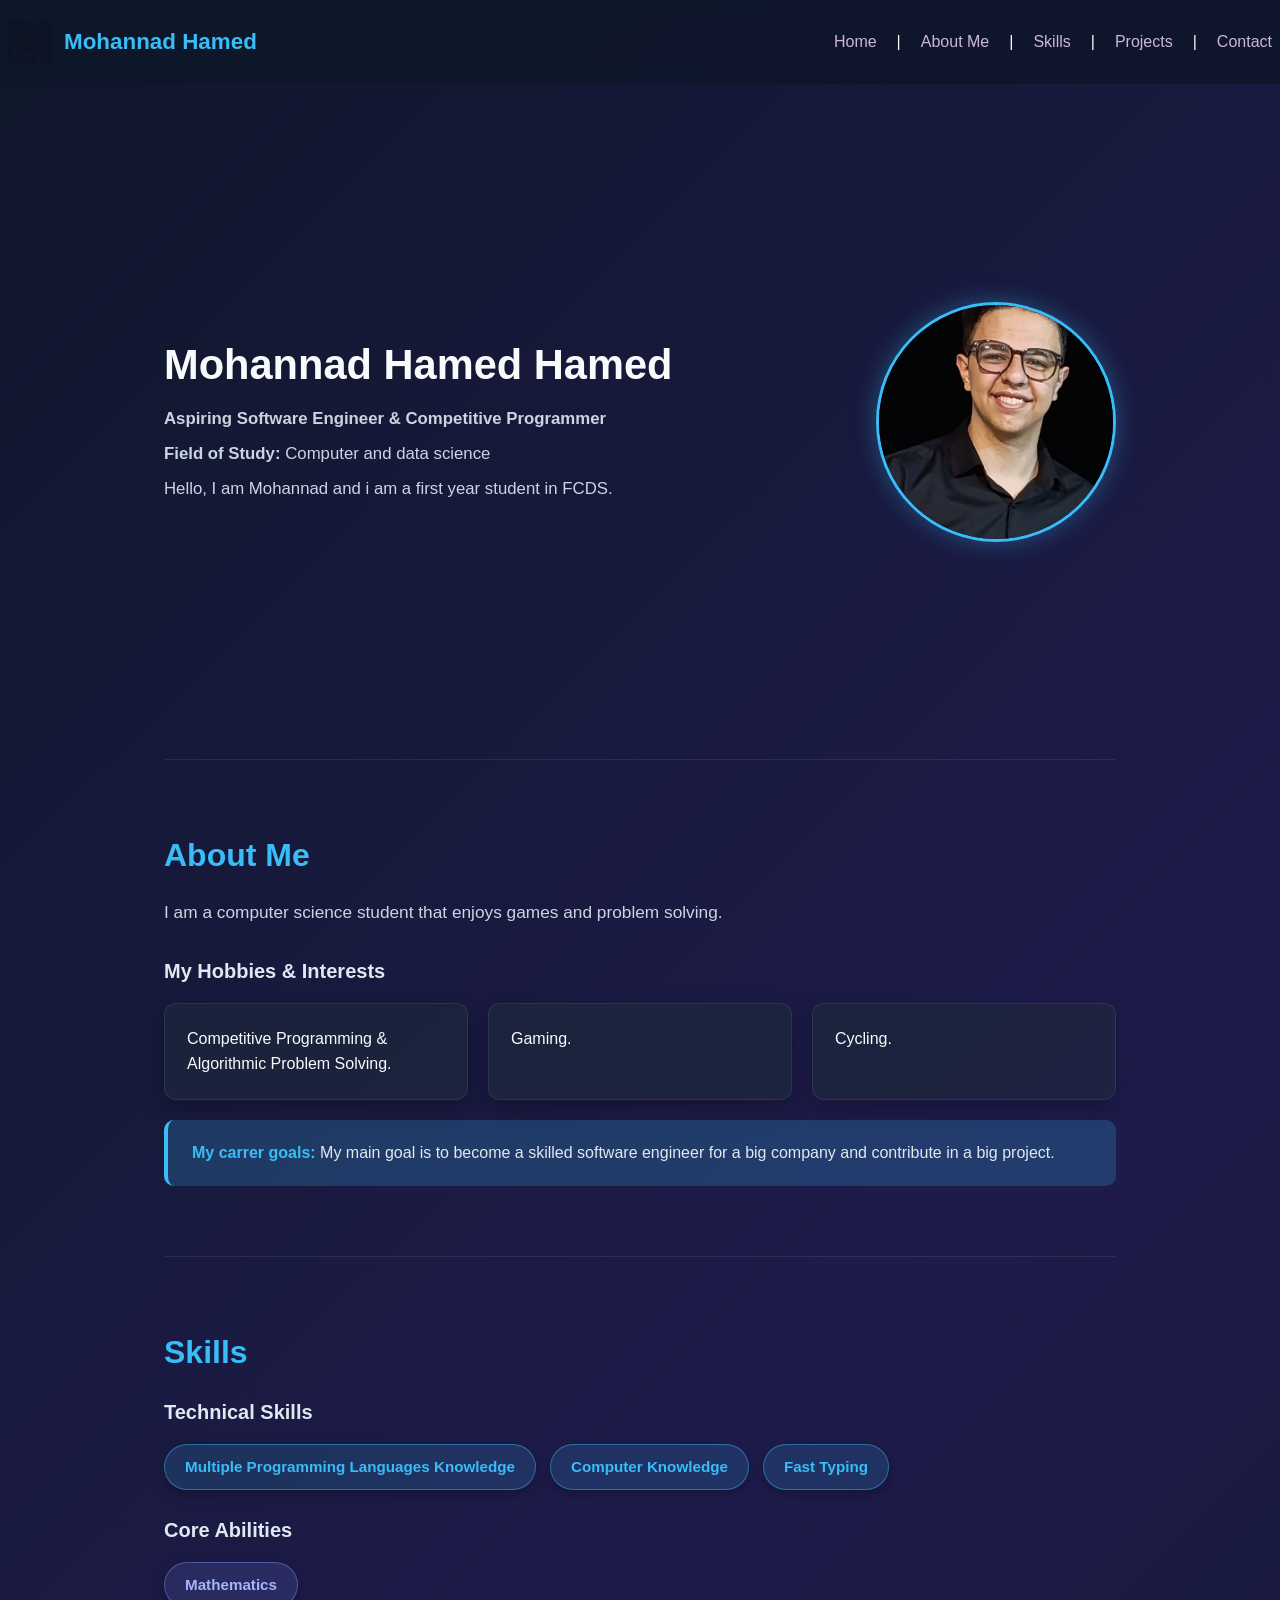
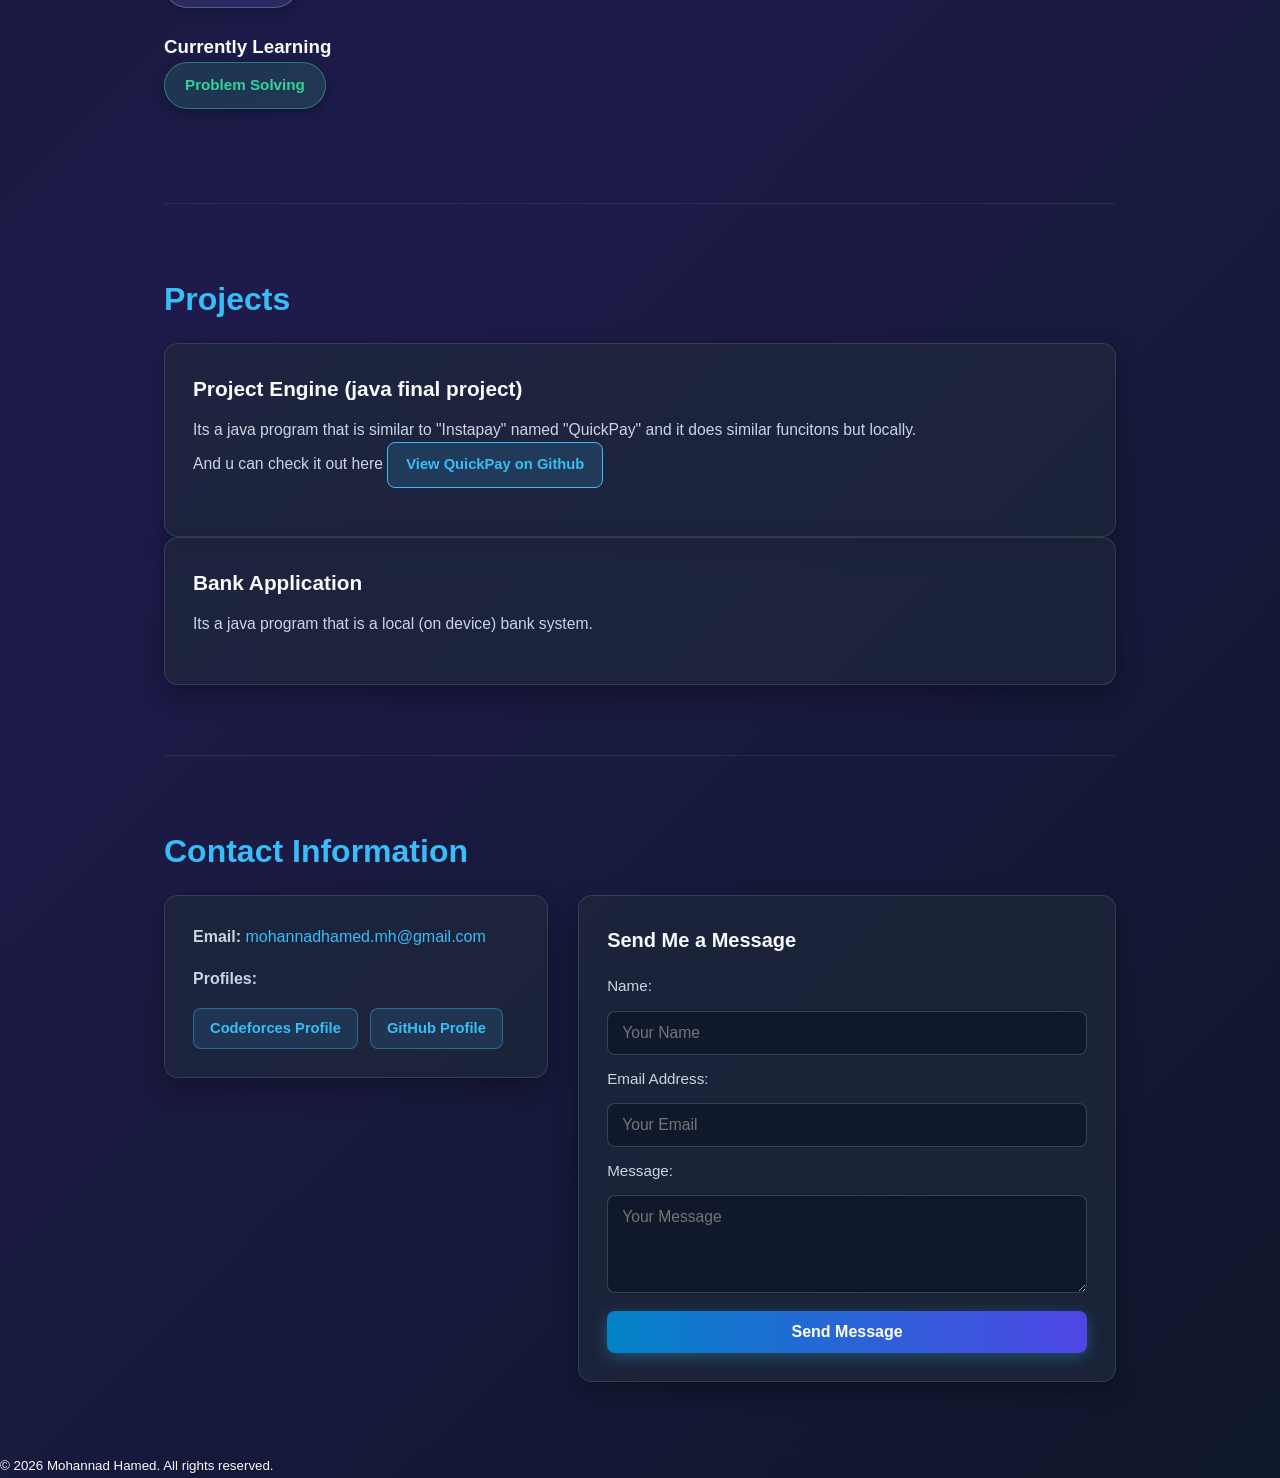
==== index.html @ d5fa6422 "css updates" ====
<!doctype html>
<html lang="en">
  <head>
    <meta charset="UTF-8" />
    <meta name="viewport" content="width=device-width, initial-scale=1.0" />
    <title>Mohannad Hamed - Portfolio</title>
    <link rel="stylesheet" href="portfolio.css">
  </head>

  <body>

    <header class="navbar">
        <a href="#home" class="logo">
            <div class="logo-box">
            <img src="original-db9f3b6af034a382038bb8e99b6a6ed8.svg" alt="MH logo" class="logo-img">
            </div>
            <span>Mohannad Hamed</span>
        </a>
        
      <nav class="nav-links">
        <a href="#home">Home</a> |
        <a href="#about">About Me</a> |
        <a href="#skills">Skills</a> |
        <a href="#projects">Projects</a> |
        <a href="#contact">Contact</a>
      </nav>
    </header>


    <main>

    <section id="home" class="hero">
        <div class="hero-text">
            <h1>Mohannad Hamed Hamed</h1>
            <p class="headline">Aspiring Software Engineer & Competitive Programmer</p>
            <p><strong>Field of Study:</strong> Computer and data science</p>
            <p>Hello, I am Mohannad and i am a first year student in FCDS.</p>
        </div>

        <img src="PFP.jpg" alt="Profile Picture" class="profile-pic">
    </section>

    <section id="about" class="section">

      <h2 class="section-title">About Me</h2>
      <p class="about-desc">
        I am a computer science student that enjoys games and problem solving.
      </p>

      <h3 class="sub-title">My Hobbies & Interests</h3>

      <ul class="hobbies">
        <li>Competitive Programming & Algorithmic Problem Solving.</li>
        <li>Gaming.</li>
        <li>Cycling.</li>
      </ul>
      <div class="goal">
      <p>
        <strong>My carrer goals:</strong>
        My main goal is to become a skilled software engineer for a big company
        and contribute in a big project.
      </p>
      </div>
    </section>

    <section id="skills" class="section">
    <h2 class="section-title">Skills</h2>

    <h3 class="sub-title">Technical Skills</h3>

    <ul class="skills-list tech">
      <li>Multiple Programming Languages Knowledge</li>
      <li>Computer Knowledge</li>
      <li>Fast Typing</li>
    </ul>

    <h3 class="sub-title">Core Abilities</h3>
    <ul class="skills-list core">
      <li>Mathematics</li>
    </ul>

    <h3>Currently Learning</h3>
    <ul class="skills-list learning">
      <li>Problem Solving</li>
    </ul>

    </section>


    <section id="projects" class="section">
    <h2 class="section-title">Projects</h2>

    <div class="project-grid">
      <article class="project-card">
        <h3>Project Engine (java final project)</h3>
      <p>
        Its a java program that is similar to "Instapay" named "QuickPay" and it
        does similar funcitons but locally. <br />And u can check it out here
        <a href="https://github.com/MohannadHamed/Final-Project" target="_blank" class="project-link">View QuickPay on Github</a>
      </p>
      </article>
      
      <article class="project-card">
      <h3>Bank Application</h3>
      <p>Its a java program that is a local (on device) bank system.</p>
      </article>
    </div>
    </section>

    <section id="contact" class="section">
    <h2 class="section-title">Contact Information</h2>

    <div class="contact-wrapper">
      <div class="contact-info">
    <p>
      <strong>Email:</strong>
      <a href="mailto:mohannadhamed.mh@gmail.com">mohannadhamed.mh@gmail.com</a>
    </p>

    <p>
      <strong>Profiles:</strong>
    </p>
    <div class="social-links">
      <a href="https://codeforces.com/profile/Mohannad-Hamed" target="_blank">Codeforces Profile</a>
      <a href="https://github.com/MohannadHamed" target="_blank">GitHub Profile</a>
      </div>
    </div>

    <div class="contact-form-box">
      <h3>Send Me a Message</h3>

      <form action="" method="post" class="contact-form">
      <label for="contact-name">Name:</label>
      <input type="text" id="contact-name" name="name" placeholder="Your Name" required/>

      <label for="contact-email">Email Address:</label>
      <input type="email" id="contact-email" name="email" placeholder="Your Email" required/>

      <label for="contact-msg">Message:</label>
      <textarea id="contact-msg" name="message" rows="4" placeholder="Your Message" required></textarea>

      <input type="submit" value="Send Message" class="submit-btn" />
    </form>
    </div>
    </div>
    </section>

    </main>

    <footer>
      <p><small>&copy; 2026 Mohannad Hamed. All rights reserved.</small></p>
    </footer>

  </body>
</html>
---- portfolio.css ----
*{
    margin: 0;
    padding: 0;
    box-sizing: border-box;
}

html{
    scroll-behavior: smooth;
}

body{
    font-family: 'Segoe UI', Tahoma, Geneva, Verdana, sans-serif;
    background: linear-gradient(135deg, #0f172a, #1e1b4b, #0f172a);
    color: #f8fafc;
    line-height: 1.6;
    min-height: 100vh;
}

/* navigation bar */

.navbar{
    display: flex;
    justify-content: space-between;
    align-items: center;
    padding: 20px 8px;
    background: rgba(15, 23, 42, 0.85);
    backdrop-filter: blur(10px);
    border-bottom: 10x solid rgba(255, 255, 255, 0.1);
    position: sticky;
    top: 0;
    z-index: 1000;
}

.nav-links{
    display: flex;
    gap: 20px;
}

.nav-links a{
    color: #cdb5e1;
    text-decoration: none;
    font-weight: 500;
    transition: color 0.3 ease, transform 0.2 ease;
}

.nav-links a:hover{
    color: #38bdf8;
    transform: translateY(-2px);
}
/* navigation bar end */

/* logo */

.logo{
    display: flex;
    align-items: center;
    gap: 12px;
    text-decoration: none;
    transition: transform 0.3s ease;
}

.logo span{
    font-size: 1.4rem;
    font-weight: 700;
    color: #38bdf8;
}

.logo:hover{
    transform: scale(1.03);
}

.logo-img{
    height: 115px;
    width: auto;  
}

.logo-box{
    width: 44px;
    height: 44px;
    overflow: hidden;
    display: flex;
    align-items: center;
    justify-content: center;
    mix-blend-mode: lighten;
}
/* logo end */

main{
    max-width: 1000px;
    margin: 0 auto;
    padding: 0 24px;
}

/* hero */

.hero{
    display: flex;
    align-items: center;
    justify-content: space-between;
    gap: 40px;
    min-height: 75vh;
    padding: 40px 0;
}

.hero-text h1{
    font-size: 2.6rem;
    margin-bottom: 8px;
    color: #f8fafc;
}

.headline{
    font-size: 1.2rem;
    color: #38bdf8;
    font-weight: 600;
    margin-bottom: 16px;
}

.hero-text p{
    color: #cbd5e1;
    font-size: 1.05rem;
    margin-bottom: 8px;
}

.profile-pic{
    width: 240px;
    height: 240px;
    object-fit: cover;
    border-radius: 50%;
    border: 3px solid #38bdf8;
    box-shadow: 0 0 25px rgba(56, 189, 248, 0.35);
    transition: transform 0.3s ease, box-shadow  0.3s ease;
}

.profile-pic:hover{
    transform: scale(1.04);
    box-shadow: 0 0 40px rgba(129, 140, 248, 0.55);
}
/* hero end */

/* about me */

.section{
    padding: 70px 0;
    border-top: 1px solid rgba(255, 255, 255, 0.08);
}

.section-title{
    font-size: 2rem;
    margin-bottom: 18px;
    color: #38bdf8;
}

.about-desc{
    color: #cbd5e1;
    font-size: 1.08rem;
    margin-bottom: 28px;
}

.sub-title{
    font-size: 1.25rem;
    color: #e2e8f0;
    margin-bottom: 16px;
}

.hobbies{
    list-style: none;
    display: grid;
    grid-template-columns: repeat(auto-fit, minmax(250px, 1fr));
    gap: 20px;
    margin-bottom: 20px;
}

.hobbies li{
    background: rgba(30, 41, 59, 0.65);
    border: 1px solid rgba(148, 163, 184, 0.15);
    border-radius: 12px;
    padding: 22px;
    color: #f8fafc;
    font-weight: 500;
    box-shadow: 0 8px 20px rgba(0, 0, 0, 0.25);
    transition: transform 0.3s ease, border-color 0.3s ease, box-shadow 0.3s ease;
}

.hobbies li:hover{
    transform: translateY(-5px);
    border-color: #38bdf8;
    box-shadow: 0 12px 25px rgba(56, 189, 248, 0.2);
}

.goal{
    background: rgba(56, 189, 248, 0.2);
    border-left: 4px solid #38bdf8;
    border-radius: 10px;
    padding: 20px 24px;
    color: #e2e8f0;
}

.goal strong{
    color: #38bdf8 ;
}

.skills-list{
    list-style: none;
    display: flex;
    flex-wrap: wrap;
    gap: 14px;
    margin-bottom: 24px;
}

.skills-list li{
    padding: 10px 20px;
    border-radius: 50px;
    font-weight: 600;
    font-size: 0.95rem;
    box-shadow: 0 4px 12px rgba(0, 0, 0, 0.25);
    transition: transform 0.25s ease,box-shadow 0.25s ease;
}

.skills-list li:hover{
    transform: translateY(-3px) scale(1.03);
}

.skills-list.tech li{
    background: rgba(56, 189, 248, 0.15);
    border: 1px solid rgba(56, 189, 248, 0.45);
    color: #38bdf8;
}

.skills-list.tech li:hover{
    box-shadow: 0 6px 20px rgba(56, 189, 248, 0.35);
}

.skills-list.core li{
    background: rgba(129, 140, 248, 0.15);
    border: 1px solid rgba(129, 140, 248, 0.45);
    color: #a5b4fc;
}

.skills-list.core li:hover {
    box-shadow: 0 6px 20px rgba(129, 140, 248, 0.35);
}

.skills-list.learning li {
    background: rgba(52, 211, 153, 0.15);
    border: 1px solid rgba(52, 211, 153, 0.45);
    color: #34d399;
}

.skills-list.learning li:hover {
    box-shadow: 0 6px 20px rgba(52, 211, 153, 0.35);
}
/* about me end */

/* projects */
.projects-grid {
    display: grid;
    grid-template-columns: repeat(auto-fit, minmax(300px, 1fr));
    gap: 24px;
}

.project-card {
    background: rgba(30, 41, 59, 0.7);
    border: 1px solid rgba(148, 163, 184, 0.2);
    border-radius: 14px;
    padding: 28px;
    display: flex;
    flex-direction: column;
    justify-content: space-between;
    box-shadow: 0 10px 25px rgba(0, 0, 0, 0.3);
    transition: transform 0.3s ease, border-color 0.3s ease, box-shadow 0.3s ease;
}

.project-card:hover {
    transform: translateY(-6px);
    border-color: #38bdf8;
    box-shadow: 0 16px 35px rgba(56, 189, 248, 0.25);
}

.project-card h3 {
    font-size: 1.3rem;
    color: #f8fafc;
    margin-bottom: 12px;
}

.project-card p {
    color: #cbd5e1;
    font-size: 0.98rem;
    margin-bottom: 20px;
}

.project-link {
    display: inline-block;
    align-self: flex-start;
    padding: 10px 18px;
    background: rgba(56, 189, 248, 0.15);
    border: 1px solid #38bdf8;
    color: #38bdf8;
    text-decoration: none;
    border-radius: 8px;
    font-weight: 600;
    font-size: 0.92rem;
    transition: background 0.3s ease, color 0.3s ease, transform 0.2s ease;
}

.project-link:hover {
    background: #38bdf8;
    color: #0f172a;
    transform: translateX(3px);
}
/* projects end */

/* contact */

.contact-wrapper {
    display: grid;
    grid-template-columns: 1fr 1.4fr;
    gap: 30px;
    align-items: start;
}

.contact-info,
.contact-form-box {
    background: rgba(30, 41, 59, 0.7);
    border: 1px solid rgba(148, 163, 184, 0.2);
    border-radius: 14px;
    padding: 28px;
    box-shadow: 0 10px 25px rgba(0, 0, 0, 0.3);
}

.contact-info p {
    color: #cbd5e1;
    margin-bottom: 16px;
}

.contact-info a {
    color: #38bdf8;
    text-decoration: none;
    transition: color 0.25s ease;
}

.contact-info a:hover {
    color: #818cf8;
    text-decoration: underline;
}

.social-links {
    display: flex;
    flex-wrap: wrap;
    gap: 12px;
    margin-top: 8px;
}

.social-links a {
    padding: 8px 16px;
    background: rgba(56, 189, 248, 0.12);
    border: 1px solid rgba(56, 189, 248, 0.4);
    border-radius: 8px;
    color: #38bdf8;
    font-weight: 600;
    font-size: 0.92rem;
    text-decoration: none;
    transition: background 0.3s ease, color 0.3s ease, transform 0.2s ease;
}

.social-links a:hover {
    background: #38bdf8;
    color: #0f172a;
    text-decoration: none;
    transform: translateY(-2px);
}

.contact-form-box h3 {
    color: #f8fafc;
    margin-bottom: 18px;
    font-size: 1.25rem;
}

.contact-form {
    display: flex;
    flex-direction: column;
    gap: 12px;
}

.contact-form label {
    color: #cbd5e1;
    font-weight: 500;
    font-size: 0.95rem;
}

.contact-form input[type="text"],
.contact-form input[type="email"],
.contact-form textarea {
    background: rgba(15, 23, 42, 0.85);
    border: 1px solid rgba(148, 163, 184, 0.3);
    border-radius: 8px;
    padding: 12px 14px;
    color: #f8fafc;
    font-family: inherit;
    font-size: 0.98rem;
    outline: none;
    transition: border-color 0.3s ease, box-shadow 0.3s ease, background 0.3s ease;
}

.contact-form input[type="text"]:focus,
.contact-form input[type="email"]:focus,
.contact-form textarea:focus {
    border-color: #38bdf8;
    box-shadow: 0 0 12px rgba(56, 189, 248, 0.4);
    background: rgba(15, 23, 42, 1);
}

.submit-btn {
    margin-top: 6px;
    padding: 12px 24px;
    background: linear-gradient(90deg, #0284c7, #4f46e5);
    color: #ffffff;
    border: none;
    border-radius: 8px;
    font-weight: 600;
    font-size: 1rem;
    cursor: pointer;
    box-shadow: 0 4px 15px rgba(56, 189, 248, 0.3);
    transition: transform 0.3s ease, box-shadow 0.3s ease;
}

.submit-btn:hover {
    transform: translateY(-2px);
    box-shadow: 0 8px 22px rgba(56, 189, 248, 0.5);
}
/* contact end */

/* footer */
.footer {
    text-align: center;
    padding: 28px 20px;
    margin-top: 40px;
    border-top: 1px solid rgba(255, 255, 255, 0.08);
    color: #94a3b8;
}

@media (max-width: 768px) {
    .hero {
    flex-direction: column-reverse;
    text-align: center;
    }

    .contact-wrapper {
    grid-template-columns: 1fr;
    }
}
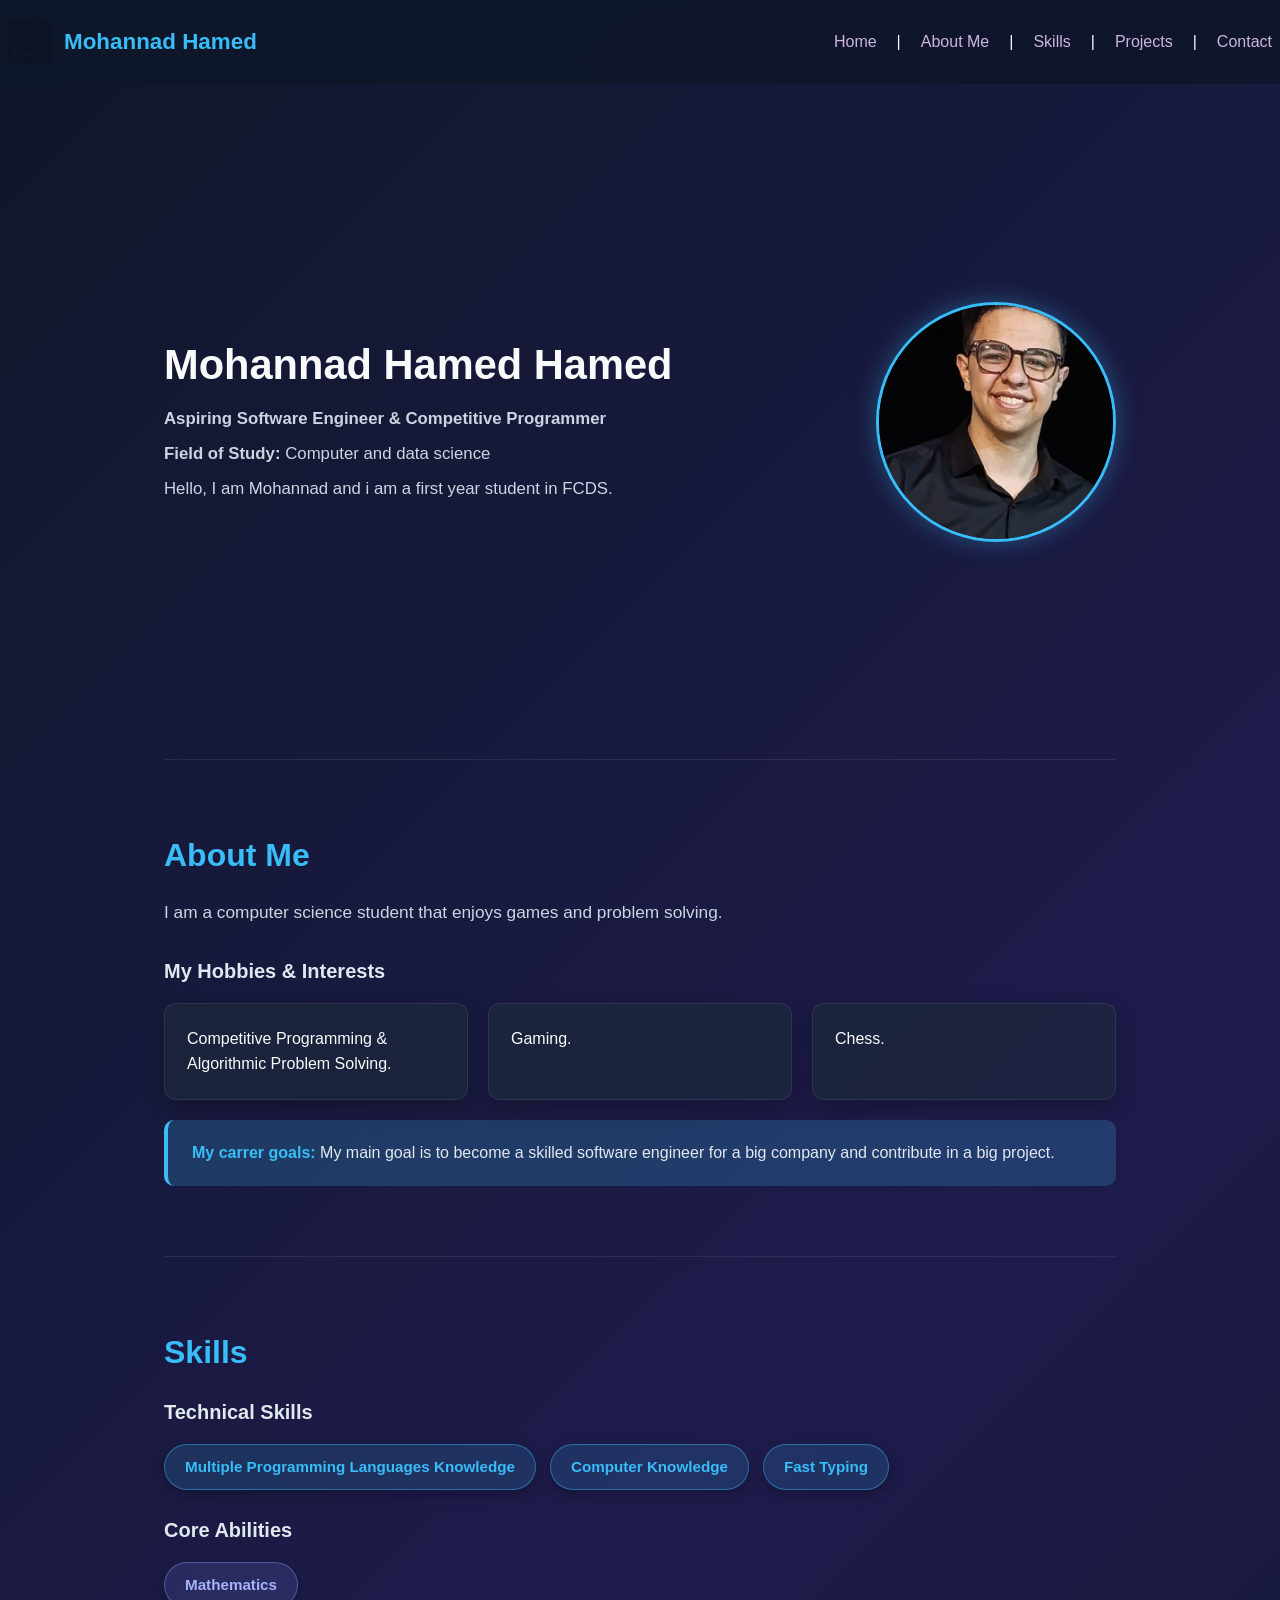
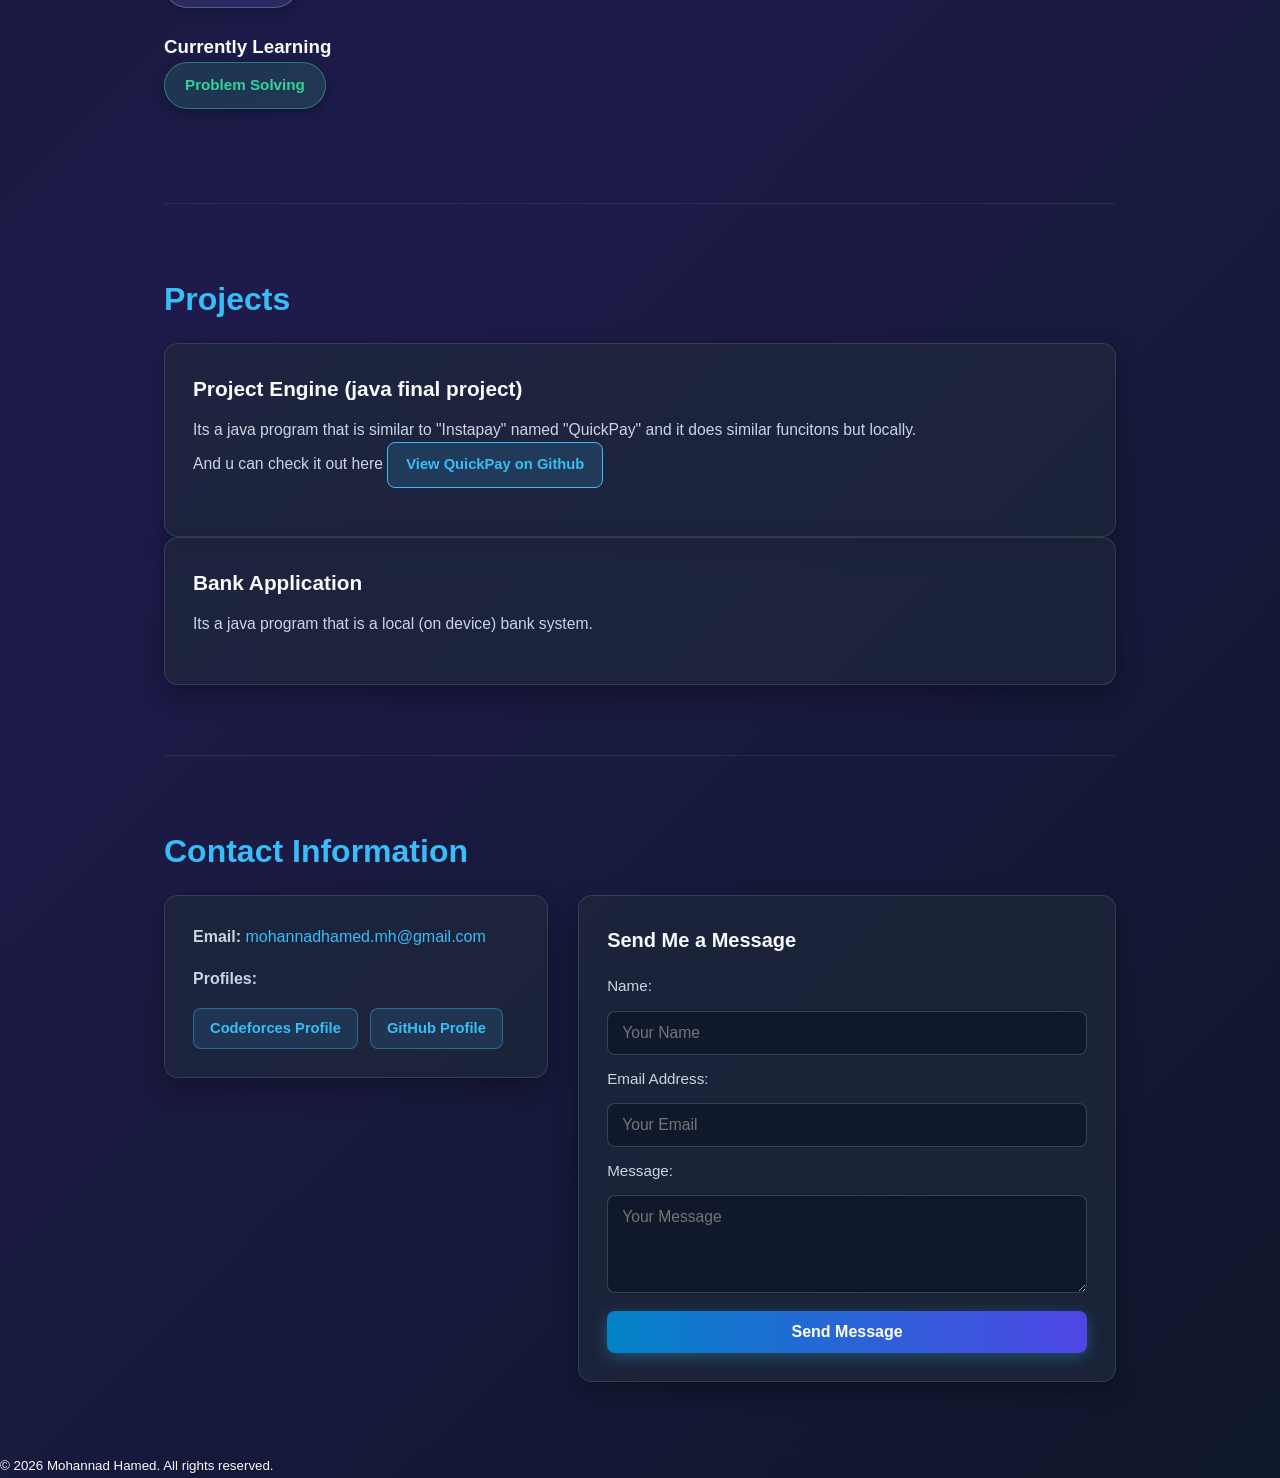
==== commit 44eb1c64: "editss" ====
--- a/index.html
+++ b/index.html
@@ -52,7 +52,7 @@
       <ul class="hobbies">
         <li>Competitive Programming & Algorithmic Problem Solving.</li>
         <li>Gaming.</li>
-        <li>Cycling.</li>
+        <li>Chess.</li>
       </ul>
       <div class="goal">
       <p>
@@ -150,6 +150,6 @@
     <footer>
       <p><small>&copy; 2026 Mohannad Hamed. All rights reserved.</small></p>
     </footer>
-
+      
   </body>
 </html>
--- a/portfolio.css
+++ b/portfolio.css
@@ -438,7 +438,7 @@
     color: #94a3b8;
 }
 
-@media (max-width: 768px) {
+@media (min-width: 375px)and (max-width: 768px) {
     .hero {
     flex-direction: column-reverse;
     text-align: center;
@@ -447,4 +447,10 @@
     .contact-wrapper {
     grid-template-columns: 1fr;
     }
-}+    
+    .navbar
+    {
+    flex-direction: column-reverse;
+    text-align: center;
+    }
+}
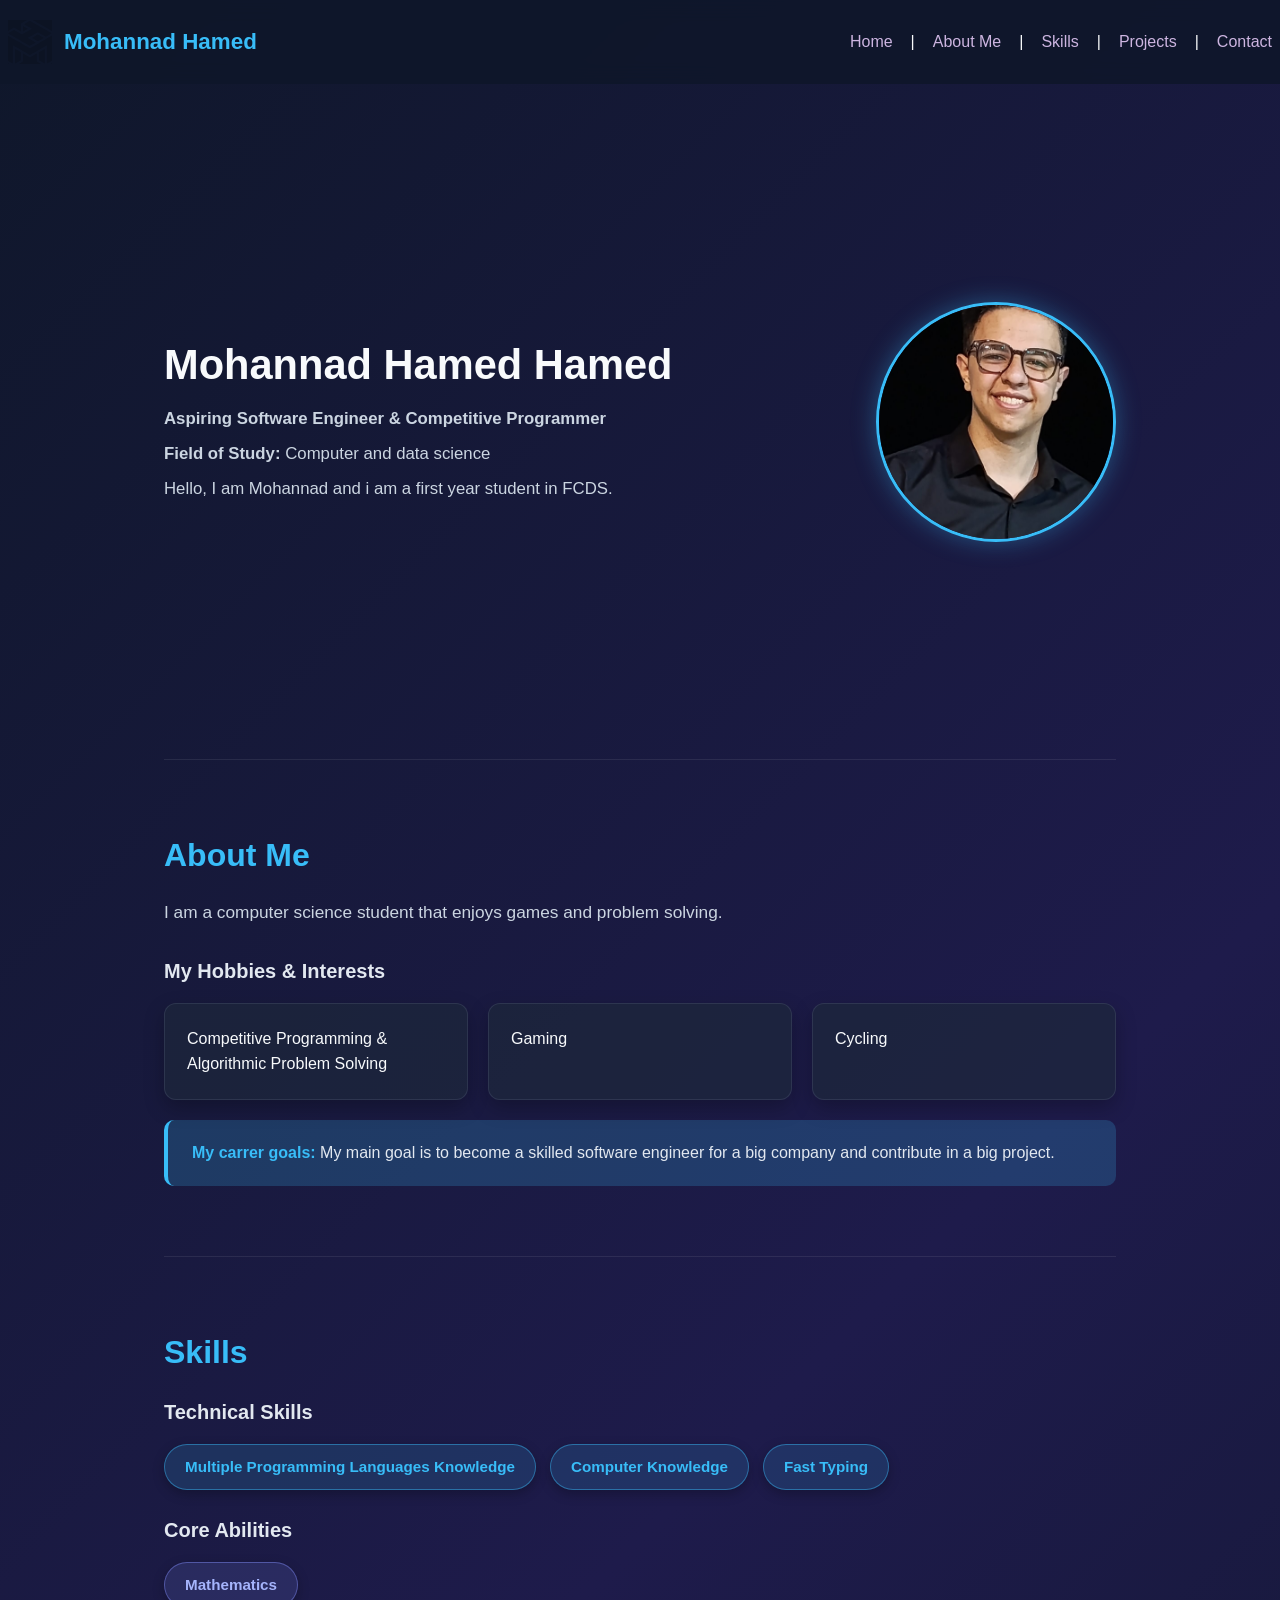
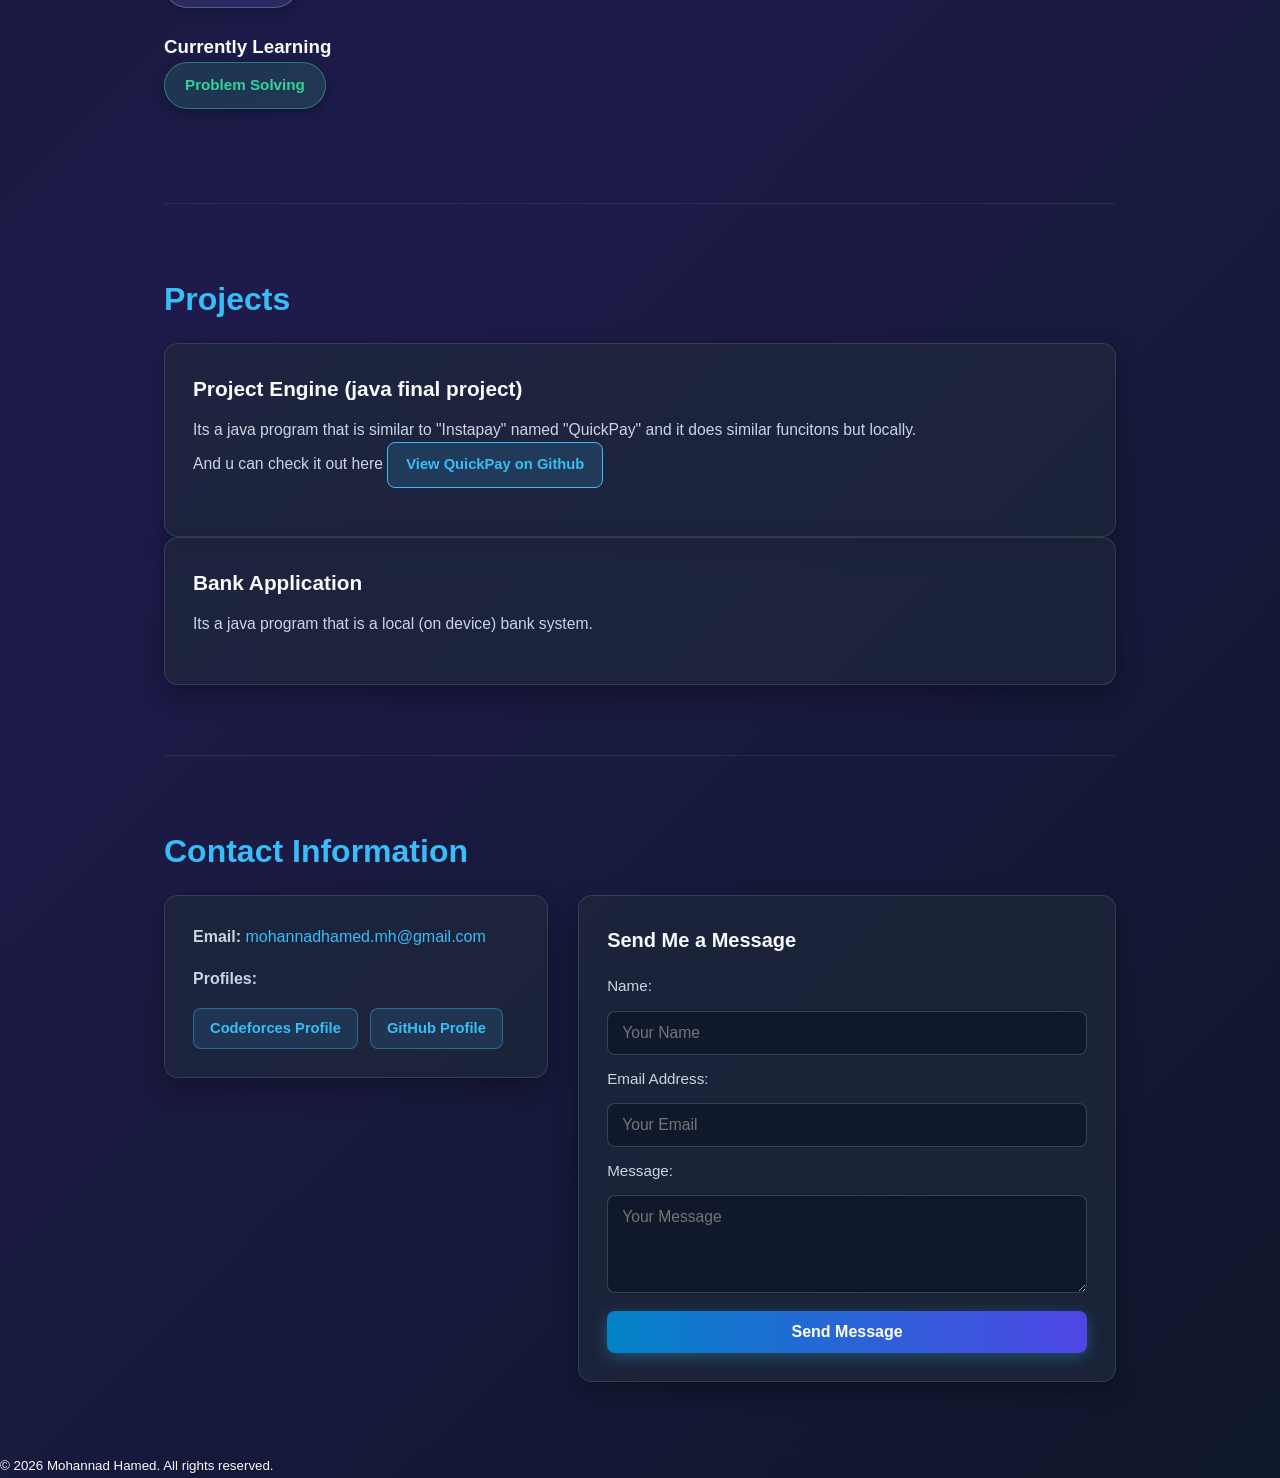
==== commit a0d32378: "ediits" ====
--- a/index.html
+++ b/index.html
@@ -50,9 +50,9 @@
       <h3 class="sub-title">My Hobbies & Interests</h3>
 
       <ul class="hobbies">
-        <li>Competitive Programming & Algorithmic Problem Solving.</li>
-        <li>Gaming.</li>
-        <li>Chess.</li>
+        <li>Competitive Programming & Algorithmic Problem Solving</li>
+        <li>Gaming</li>
+        <li>Cycling</li>
       </ul>
       <div class="goal">
       <p>
--- a/portfolio.css
+++ b/portfolio.css
@@ -33,13 +33,16 @@
 
 .nav-links{
     display: flex;
-    gap: 20px;
+    flex-wrap: wrap;
+    justify-content: center;
+    gap: 18px;
 }
 
 .nav-links a{
     color: #cdb5e1;
     text-decoration: none;
     font-weight: 500;
+    white-space: nowrap;
     transition: color 0.3 ease, transform 0.2 ease;
 }
 
@@ -438,7 +441,7 @@
     color: #94a3b8;
 }
 
-@media (min-width: 375px)and (max-width: 768px) {
+@media (max-width: 768px) {
     .hero {
     flex-direction: column-reverse;
     text-align: center;
@@ -448,9 +451,9 @@
     grid-template-columns: 1fr;
     }
     
-    .navbar
-    {
-    flex-direction: column-reverse;
-    text-align: center;
-    }
-}
+    .navbar {
+    flex-direction: column;
+    gap: 14px;
+    padding: 16px 5%;
+  }
+}
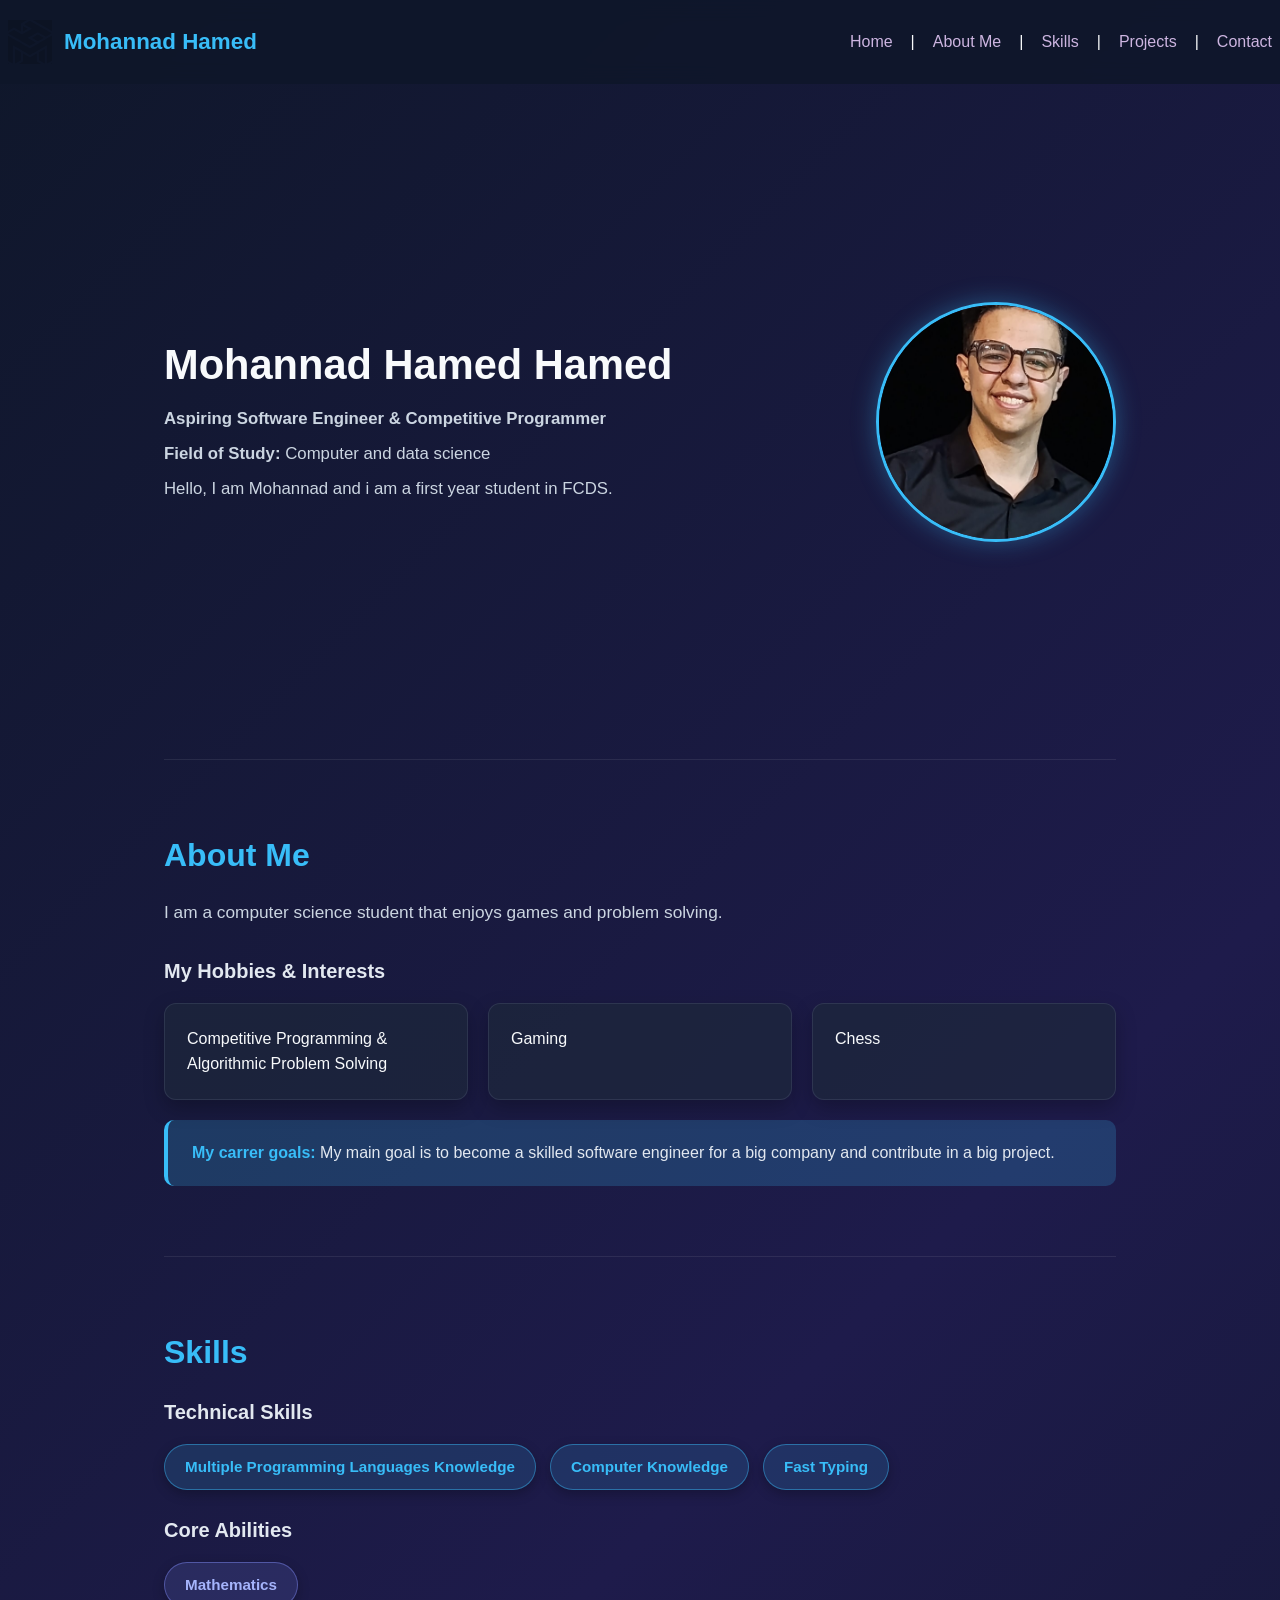
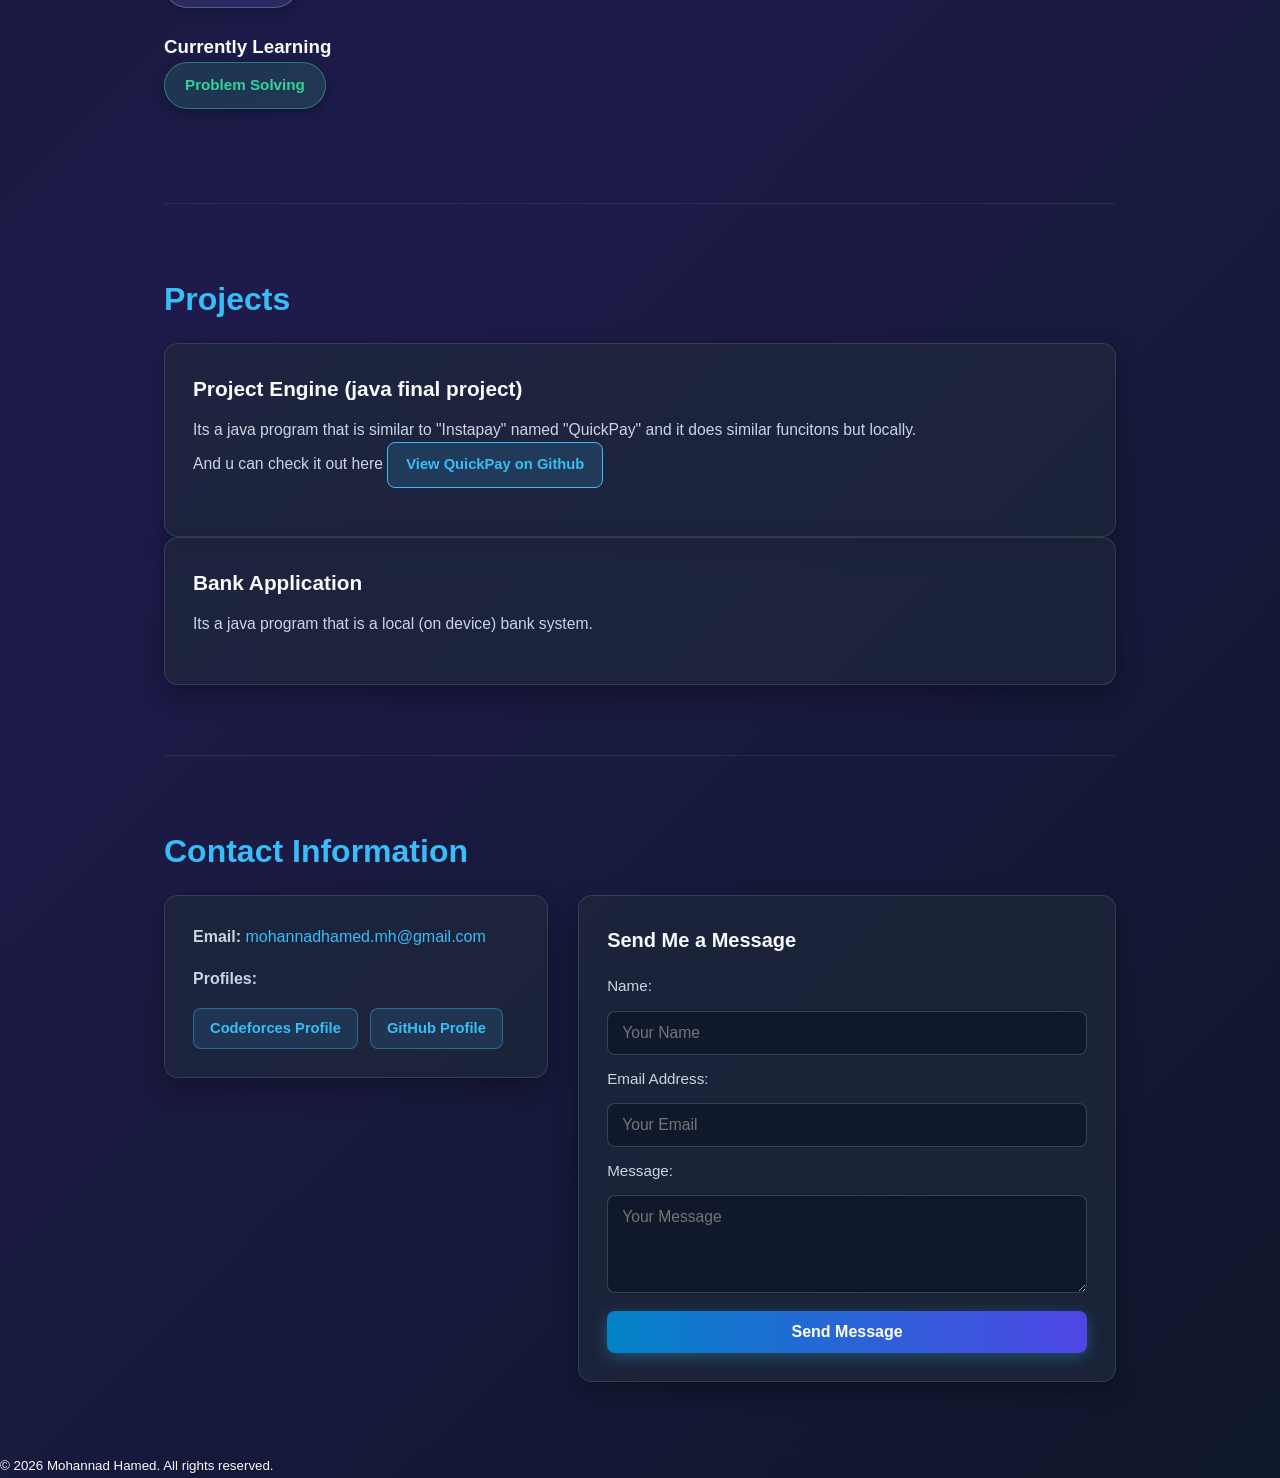
==== commit 9d57bb7e: "eddiiits" ====
--- a/index.html
+++ b/index.html
@@ -52,7 +52,7 @@
       <ul class="hobbies">
         <li>Competitive Programming & Algorithmic Problem Solving</li>
         <li>Gaming</li>
-        <li>Cycling</li>
+        <li>Chess</li>
       </ul>
       <div class="goal">
       <p>
